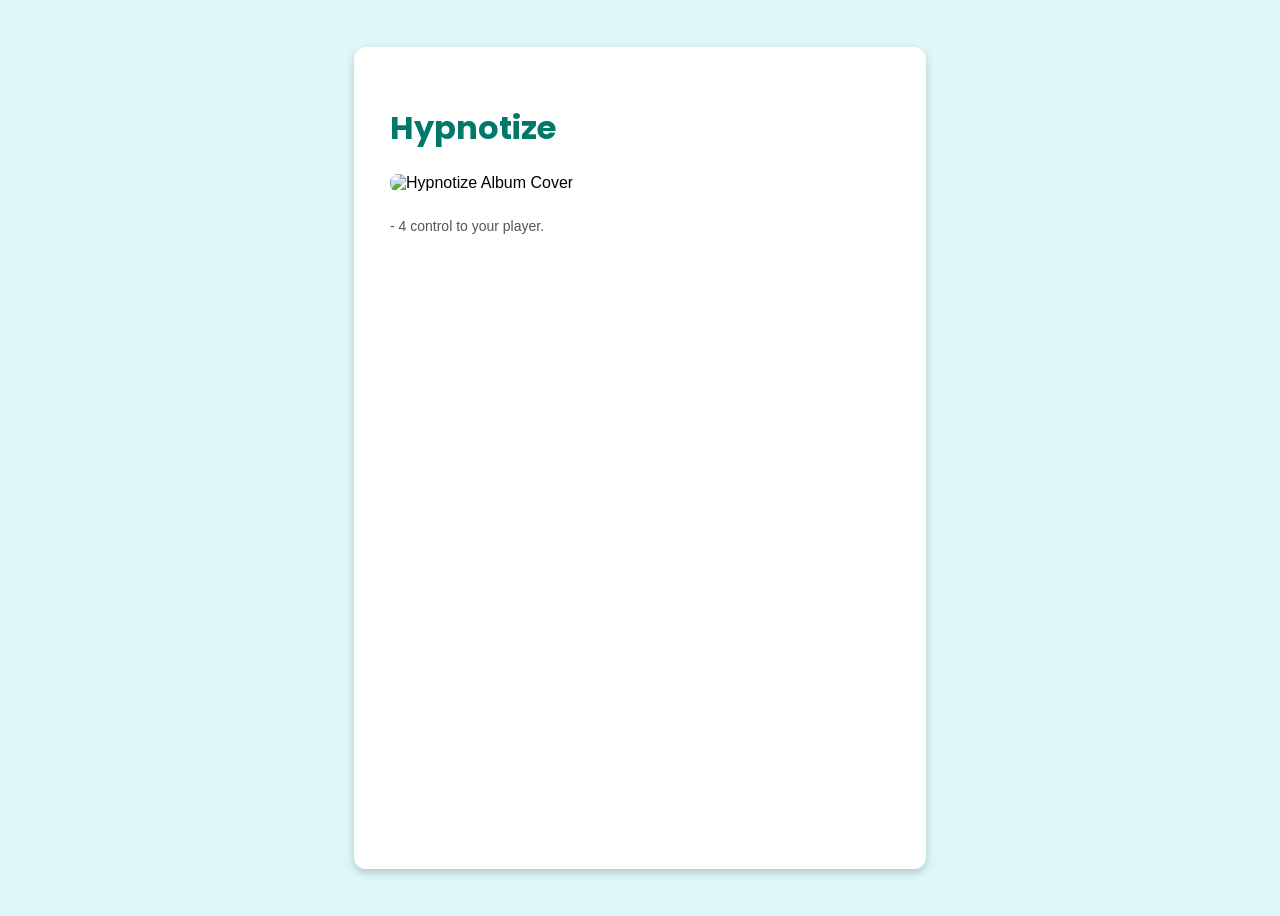
==== week3/Homework/index.html @ ae0a6f27 "Homework" ====
<!DOCTYPE html>
<html lang="en">
<head>
    <meta charset="UTF-8">
    <title>My Card Page</title>

    <!-- Linking external CSS -->
    <link rel="stylesheet" href="styles.css">

    <!-- Google Font -->
    <link href="https://fonts.googleapis.com/css2?family=Poppins:wght@600&display=swap" rel="stylesheet">
</head>
<body>

    <!-- Parent (card) -->
    <div class="card">
        <h1>Hypnotize</h1>

        <div class="image">
            <img src="week3\Homework\assets\css-pattern-by-magicpattern (1).png" alt="Hypnotize Album Cover">
        </div>

        <div>
            <p>
            - 4 control to your player.
            </p>
        </div>

    </div>

</body>
</html>
---- week3/Homework/styles.css ----
/*
<link rel="preconnect" href="https://fonts.googleapis.com">
<link rel="preconnect" href="https://fonts.gstatic.com" crossorigin>
<link href="https://fonts.googleapis.com/css2?family=Atkinson+Hyperlegible:ital,wght@0,400;0,700;1,400;1,700&family=Inter:ital,opsz,wght@0,14..32,100..900;1,14..32,100..900&family=Outfit:wght@100..900&family=Roboto:ital,wght@0,100..900;1,100..900&display=swap" rel="stylesheet">

.inter-<uniquifier> {
  font-family: "Inter", sans-serif;
  font-optical-sizing: auto;
  font-weight: <weight>;
  font-style: normal;
}

  
.roboto-<uniquifier> {
  font-family: "Roboto", sans-serif;
  font-optical-sizing: auto;
  font-weight: <weight>;
  font-style: normal;
  font-variation-settings:
    "wdth" 100;
}
.outfit-<uniquifier> {
  font-family: "Outfit", sans-serif;
  font-optical-sizing: auto;
  font-weight: <weight>;
  font-style: normal;
}
  .atkinson-hyperlegible-regular {
  font-family: "Atkinson Hyperlegible", sans-serif;
  font-weight: 400;
  font-style: normal;
}

.atkinson-hyperlegible-bold {
  font-family: "Atkinson Hyperlegible", sans-serif;
  font-weight: 700;
  font-style: normal;
}

.atkinson-hyperlegible-regular-italic {
  font-family: "Atkinson Hyperlegible", sans-serif;
  font-weight: 400;
  font-style: italic;
}

.atkinson-hyperlegible-bold-italic {
  font-family: "Atkinson Hyperlegible", sans-serif;
  font-weight: 700;
  font-style: italic;
}

  */
/* Body styling */
body {
    background-color: #e0f7fa;
    font-family: Arial, sans-serif;
    display: flex;
    justify-content: center;
    align-items: center;
    height: 100vh;
}

/* Parent element */
.card {
    width: 500px;
    height: 750px;
    background-color: #ffffff;
    padding: 36px;
    border-radius: 12px;
    box-shadow: 0 4px 10px rgba(0,0,0,0.2);
}

/* Child: image inside card */
.card img {
    width: 100%;
    height: 300px;
    object-fit: cover;
    margin-bottom: 12px;
    border-radius: 8px;
}

/* Child: heading */
.card h1 {
    font-family: 'Poppins', sans-serif;
    color: #00796b;
}

/* Child: paragraph */
.card p {
    font-size: 14px;
    color: #555;
}

/* Child: button */
.card button {
    padding: 12px 20px;
    background-color: #00796b;
    color: white;
    border: none;
    border-radius: 8px;
    cursor: pointer;
}

/* Button hover effect */
.card button:hover {
    background-color: #004d40;
}
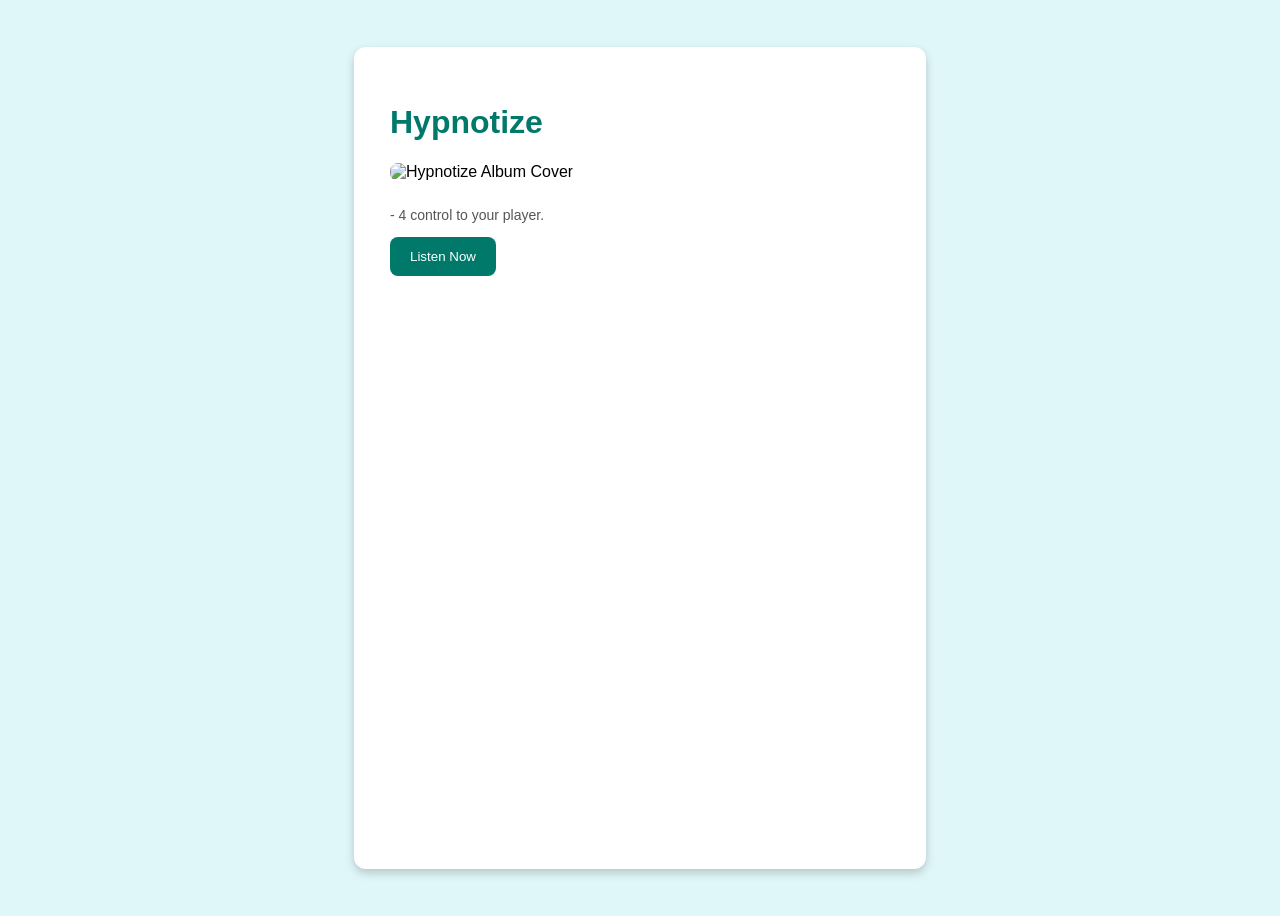
==== commit 9003b7a4: "homework2" ====
--- a/week3/Homework/index.html
+++ b/week3/Homework/index.html
@@ -26,6 +26,12 @@
             </p>
         </div>
 
+        <div>
+            <a href="https://www.youtube.com" target="_blank">
+                <button>Listen Now</button>
+            </a>
+        </div>
+
     </div>
 
 </body>
--- a/week3/Homework/styles.css
+++ b/week3/Homework/styles.css
@@ -81,12 +81,13 @@
 
 /* Child: heading */
 .card h1 {
-    font-family: 'Poppins', sans-serif;
+    font-family: 'Outfit', sans-serif;
     color: #00796b;
 }
 
 /* Child: paragraph */
 .card p {
+    font-family: 'Atkinson Hyperlegible', sans-serif;
     font-size: 14px;
     color: #555;
 }
